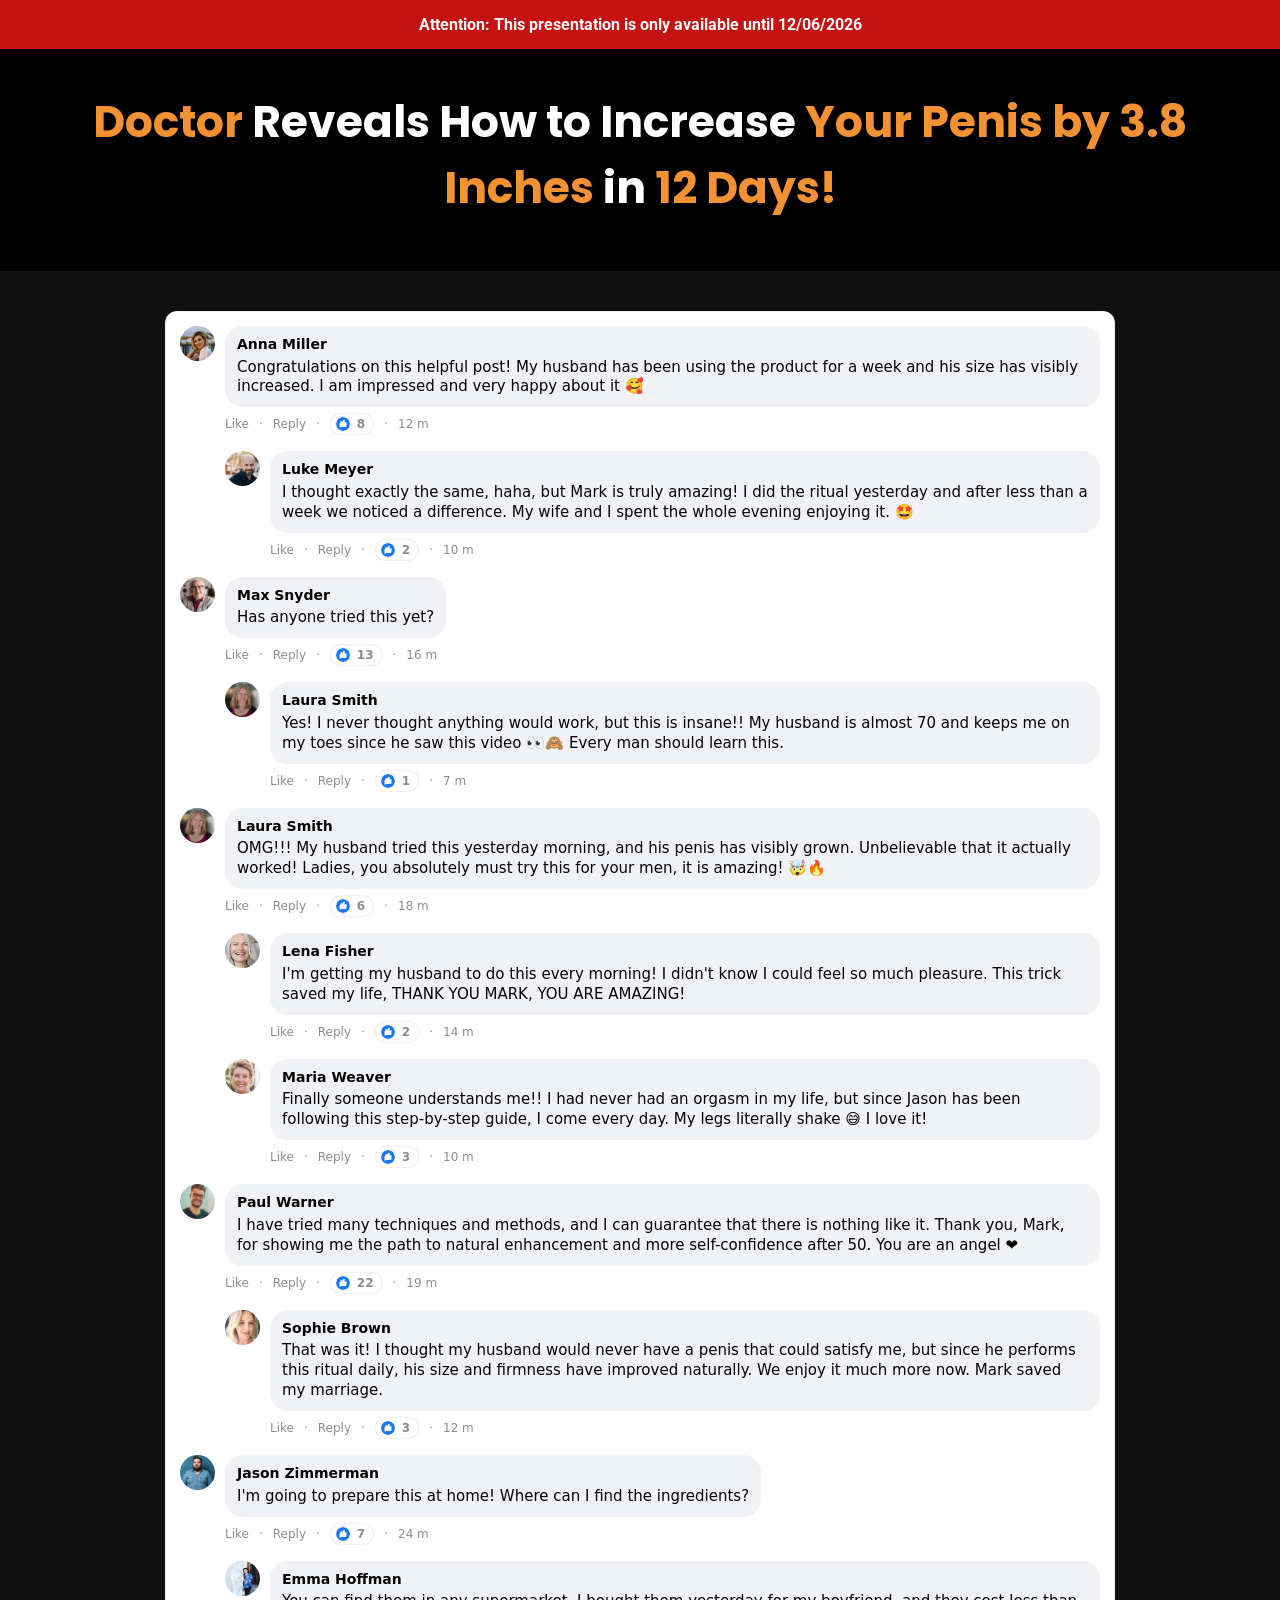
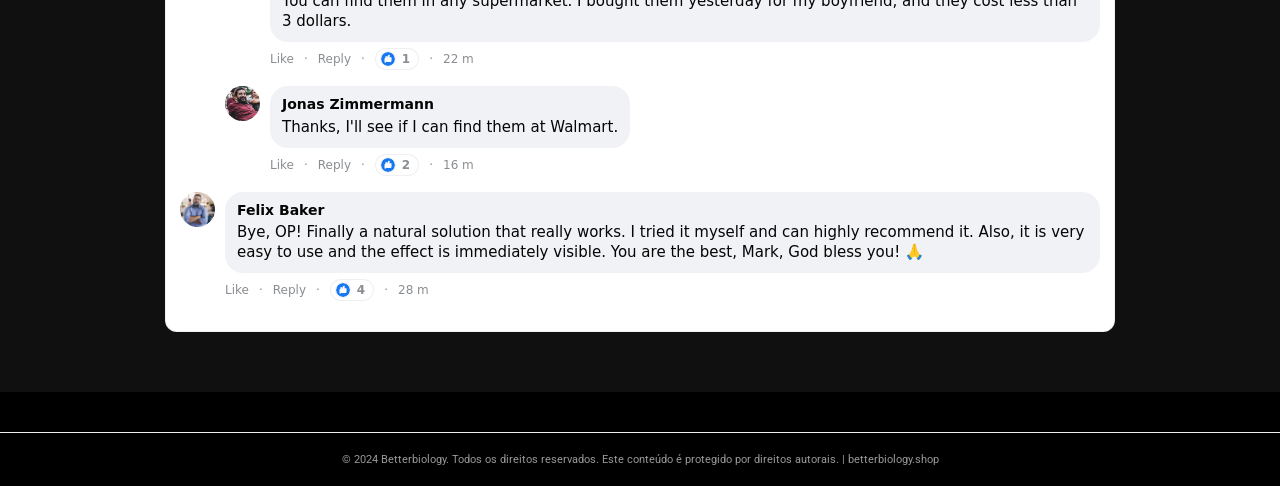
==== vhgth-l2ml3/index.html @ e0208cb9 "fix: update presell copy - compliance adjustments" ====
<!-- ac9b17a33e89dda8 -->
<!doctype html>
<html lang="en">
<head>
  <meta charset="utf-8">
  <meta name="viewport" content="width=device-width, initial-scale=1">
  
  <title>Horsewood — Betterbiology</title>
  <link rel="icon" href="assets/Bottles/horsewood-1.png" type="image/x-icon">


  <link rel="preconnect" href="https://fonts.googleapis.com">
  <link rel="preconnect" href="https://fonts.gstatic.com" crossorigin>
  <link rel="stylesheet" href="https://fonts.googleapis.com/css2?family=Poppins:wght@400;600;700;900&family=Roboto:wght@400;700&family=Montserrat:wght@600;800&display=swap">

  <link rel="dns-prefetch" href="https://scripts.converteai.net">
  <link rel="dns-prefetch" href="https://images.converteai.net">
  <link rel="dns-prefetch" href="https://media.atomicatpages.net">

  <link rel="stylesheet" href="css/style.css">
<script type="text/javascript" src="https://lp.betterbiology.shop/track.js?rtkcmpid=6a3eb61f0d3c62193026e732"></script>

<link rel="canonical" href="https://betterbiology.shop/">
<meta name="description" content="Descubra informações exclusivas e conteúdo verificado em betterbiology.shop. Acesse agora e confira os detalhes completos.">
<meta name="robots" content="index, follow, max-snippet:-1, max-image-preview:large">
<meta property="og:type" content="website">
<meta property="og:url" content="https://betterbiology.shop/">
<meta property="og:site_name" content="betterbiology.shop">
<meta property="og:description" content="Descubra informações exclusivas e conteúdo verificado em betterbiology.shop. Acesse agora e confira os detalhes completos.">
<meta property="og:locale" content="pt_BR">
<meta name="twitter:card" content="summary">
<meta name="twitter:domain" content="betterbiology.shop">
<meta name="generator" content="cms-269aa1eda5dc">

<script type="application/ld+json">{"@context": "https://schema.org", "@type": "WebPage", "name": "Betterbiology", "url": "https://betterbiology.shop/", "datePublished": "2025-06-10", "dateModified": "2026-07-23", "inLanguage": "pt-BR", "isPartOf": {"@type": "WebSite", "name": "Betterbiology", "url": "https://betterbiology.shop/"}, "publisher": {"@type": "Organization", "name": "Betterbiology", "url": "https://betterbiology.shop/"}}</script>

<style>:root{--dplb-p:rgb(41,221,207);--dplb-s:rgb(153,185,36);--dplb-id:'f855770be01c'}@keyframes qerjgywu{from{opacity:1}to{opacity:1}}.jcqypp{position:absolute;width:0;height:0;overflow:hidden;pointer-events:none}</style>
<!-- b:d62u1bcc0u v5.45.377 -->
</head>
<body data-s="1d91060a" data-p="iim04l">
<noscript><div style="padding:20px;text-align:center;"><p>Para uma melhor experiência em betterbiology, ative o JavaScript no seu navegador.</p></div></noscript>
  <svg style="display:none"><symbol id="icon-like" viewBox="0 0 24 24"><circle cx="12" cy="12" r="12" fill="#1877f2"/><path d="M10.6 10.2V8.9c0-.8.5-1.9 1-2.4l1.3-1.3c.5-.5 1.3-.5 1.8 0 .5.5.5 1.3.3 1.9l-.8 2h2.6c.8 0 1.5.7 1.4 1.6l-.3 5.2c-.1.7-.7 1.2-1.4 1.2h-6.2c-.5 0-1-.2-1.3-.6l-1.2-1.5c-.2-.3-.3-.6-.3-.9v-6c0-.7.6-1.3 1.3-1.3h.8z" fill="#fff"/><path d="M7.2 10.2h1.5v8H7.2c-.7 0-1.2-.5-1.2-1.2v-5.6c0-.7.5-1.2 1.2-1.2z" fill="#fff"/></symbol></svg>


  <!-- Attention bar -->
  <header class="attention-bar">
    <strong>Attention: This presentation is only available until <span id="data-hoje"></span></strong>
  </header>

  <!-- Headline -->
  <section class="headline-section">
    <h1 class="main-headline">
      <span class="hl-orange">Doctor</span> Reveals How to Increase <span class="hl-orange">Your Penis by 3.8 Inches</span> in <span class="hl-orange">12 Days!</span>
    </h1>
  </section>

  <!-- Video -->
  <section class="video-section">
    <div class="video-wrapper">
      <vturb-smartplayer id="vid-6a23187fc73d237d88f1db44" style="display: block; margin: 0 auto; width: 100%; max-width: 400px;"></vturb-smartplayer> <script type="text/javascript"> var s=document.createElement("script"); s.src="https://scripts.converteai.net/ee23f5b0-45e7-4e27-a038-209fb03d31cc/players/6a23187fc73d237d88f1db44/v4/player.js", s.async=!0,document.head.appendChild(s); </script>
    </div>
  </section>

  <!-- Timer -->
  <section class="timer-section gated">
    <h2 class="timer-headline">Secure your discounted Vigortrix now!<br>Only while supplies last!</h2>
    <div class="timer-countdown" id="countdown">19:59</div>
    <div class="timer-arrow" aria-hidden="true"></div>
  </section>

  <!-- Pricing -->
  <section id="Oferta" class="pricing-section gated">
    <div class="pricing-grid">

      <!-- Starter -->
      <a class="card card-standard" href="https://lp.betterbiology.shop/click/1">
        <div class="card-header">STARTER</div>
        <div class="card-body">
          <div class="card-title">1 BOTTLE</div>
          <div class="card-subtitle">30-Day Supply</div>
          <img class="bottle-img" src="assets/Bottles/horsewood-1.png" alt="1 Bottle">
          <div class="price-row">
            <span class="price-currency">$</span><span class="price-big">89</span><span class="price-unit">/BOTTLE</span>
          </div>
          <div class="shipping-note">+ $19.99 Shipping</div>
          <button type="button" class="buy-btn buy-btn-gray">
            Buy Now
            <svg class="cart-icon" viewBox="0 0 576 512" fill="currentColor" aria-hidden="true"><path d="M0 24C0 10.7 10.7 0 24 0L69.5 0c22 0 41.5 12.8 50.6 32l411 0c26.3 0 45.5 25 38.6 50.4l-41 152.3c-8.5 31.4-37 53.3-69.5 53.3l-288.5 0 5.4 28.5c2.2 11.3 12.1 19.5 23.6 19.5L488 336c13.3 0 24 10.7 24 24s-10.7 24-24 24l-288.3 0c-34.6 0-64.3-24.6-70.7-58.5L77.4 54.5c-.7-3.8-4-6.5-7.9-6.5L24 48C10.7 48 0 37.3 0 24zM128 464a48 48 0 1 1 96 0 48 48 0 1 1 -96 0zm336-48a48 48 0 1 1 0 96 48 48 0 1 1 0-96zM252 160c0 11 9 20 20 20l44 0 0 44c0 11 9 20 20 20s20-9 20-20l0-44 44 0c11 0 20-9 20-20s-9-20-20-20l-44 0 0-44c0-11-9-20-20-20s-20 9-20 20l0 44-44 0c-11 0-20 9-20 20z"/></svg>
          </button>
          <img class="payment-icons" alt="Payment methods"
               src="assets/cards.webp">
          <div class="total-row"><span class="strike">$179</span> <strong>$89</strong></div>
        </div>
      </a>

      <!-- Most Popular -->
      <a class="card card-highlight" href="https://lp.betterbiology.shop/click/3">
        <div class="card-ribbon">MOST POPULAR!</div>
        <div class="card-body">
          <div class="card-title">6 BOTTLES</div>
          <div class="card-subtitle">180-Day Supply</div>
          <img class="bottle-img6" src="assets/Bottles/horsewood-6.png" alt="6 Bottles">
          <div class="price-row">
            <span class="price-currency">$</span><span class="price-big">49</span><span class="price-unit">/BOTTLE</span>
          </div>
          <div class="badges-container">
            <div class="badge badge-vip"><svg class="badge-icon" viewBox="0 0 512 512" fill="currentColor" aria-hidden="true"><path d="M256 512A256 256 0 1 0 256 0a256 256 0 1 0 0 512zM369 209L241 337c-9.4 9.4-24.6 9.4-33.9 0l-64-64c-9.4-9.4-9.4-24.6 0-33.9s24.6-9.4 33.9 0l47 47L335 175c9.4-9.4 24.6-9.4 33.9 0s9.4 24.6 0 33.9z"/></svg> VIP Support</div>
            <div class="badge badge-bonus"><svg class="badge-icon" viewBox="0 0 512 512" fill="currentColor" aria-hidden="true"><path d="M256 512A256 256 0 1 0 256 0a256 256 0 1 0 0 512zM369 209L241 337c-9.4 9.4-24.6 9.4-33.9 0l-64-64c-9.4-9.4-9.4-24.6 0-33.9s24.6-9.4 33.9 0l47 47L335 175c9.4-9.4 24.6-9.4 33.9 0s9.4 24.6 0 33.9z"/></svg> FREE BONUS!</div>
            <div class="badge badge-shipping"><svg class="badge-icon" viewBox="0 0 512 512" fill="currentColor" aria-hidden="true"><path d="M256 512A256 256 0 1 0 256 0a256 256 0 1 0 0 512zM369 209L241 337c-9.4 9.4-24.6 9.4-33.9 0l-64-64c-9.4-9.4-9.4-24.6 0-33.9s24.6-9.4 33.9 0l47 47L335 175c9.4-9.4 24.6-9.4 33.9 0s9.4 24.6 0 33.9z"/></svg> Free Shipping</div>
          </div>
          <button type="button" class="buy-btn buy-btn-gold">
            Buy Now
            <svg class="cart-icon" viewBox="0 0 576 512" fill="currentColor" aria-hidden="true"><path d="M0 24C0 10.7 10.7 0 24 0L69.5 0c22 0 41.5 12.8 50.6 32l411 0c26.3 0 45.5 25 38.6 50.4l-41 152.3c-8.5 31.4-37 53.3-69.5 53.3l-288.5 0 5.4 28.5c2.2 11.3 12.1 19.5 23.6 19.5L488 336c13.3 0 24 10.7 24 24s-10.7 24-24 24l-288.3 0c-34.6 0-64.3-24.6-70.7-58.5L77.4 54.5c-.7-3.8-4-6.5-7.9-6.5L24 48C10.7 48 0 37.3 0 24zM128 464a48 48 0 1 1 96 0 48 48 0 1 1 -96 0zm336-48a48 48 0 1 1 0 96 48 48 0 1 1 0-96zM252 160c0 11 9 20 20 20l44 0 0 44c0 11 9 20 20 20s20-9 20-20l0-44 44 0c11 0 20-9 20-20s-9-20-20-20l-44 0 0-44c0-11-9-20-20-20s-20 9-20 20l0 44-44 0c-11 0-20 9-20 20z"/></svg>
          </button>
          <img class="payment-icons" alt="Payment methods"
               src="assets/cards.webp">
          <div class="total-row"><span class="strike">$1074</span> <strong>$294</strong></div>
        </div>
      </a>

      <!-- Bundle -->
      <a class="card card-standard" href="https://lp.betterbiology.shop/click/2">
        <div class="card-header">BUNDLE</div>
        <div class="card-body">
          <div class="card-title">3 BOTTLES</div>
          <div class="card-subtitle">90-Day Supply</div>
          <img class="bottle-img" src="assets/Bottles/horsewood-3.png" alt="3 Bottles">
          <div class="price-row">
            <span class="price-currency">$</span><span class="price-big">59</span><span class="price-unit">/BOTTLE</span>
          </div>
          <div class="badges-container">
            <div class="badge badge-bonus"><svg class="badge-icon" viewBox="0 0 512 512" fill="currentColor" aria-hidden="true"><path d="M256 512A256 256 0 1 0 256 0a256 256 0 1 0 0 512zM369 209L241 337c-9.4 9.4-24.6 9.4-33.9 0l-64-64c-9.4-9.4-9.4-24.6 0-33.9s24.6-9.4 33.9 0l47 47L335 175c9.4-9.4 24.6-9.4 33.9 0s9.4 24.6 0 33.9z"/></svg> FREE BONUS!</div>
            <div class="badge badge-shipping"><svg class="badge-icon" viewBox="0 0 512 512" fill="currentColor" aria-hidden="true"><path d="M256 512A256 256 0 1 0 256 0a256 256 0 1 0 0 512zM369 209L241 337c-9.4 9.4-24.6 9.4-33.9 0l-64-64c-9.4-9.4-9.4-24.6 0-33.9s24.6-9.4 33.9 0l47 47L335 175c9.4-9.4 24.6-9.4 33.9 0s9.4 24.6 0 33.9z"/></svg> Free Shipping</div>
          </div>
          <button type="button" class="buy-btn buy-btn-gray">
            Buy Now
            <svg class="cart-icon" viewBox="0 0 576 512" fill="currentColor" aria-hidden="true"><path d="M0 24C0 10.7 10.7 0 24 0L69.5 0c22 0 41.5 12.8 50.6 32l411 0c26.3 0 45.5 25 38.6 50.4l-41 152.3c-8.5 31.4-37 53.3-69.5 53.3l-288.5 0 5.4 28.5c2.2 11.3 12.1 19.5 23.6 19.5L488 336c13.3 0 24 10.7 24 24s-10.7 24-24 24l-288.3 0c-34.6 0-64.3-24.6-70.7-58.5L77.4 54.5c-.7-3.8-4-6.5-7.9-6.5L24 48C10.7 48 0 37.3 0 24zM128 464a48 48 0 1 1 96 0 48 48 0 1 1 -96 0zm336-48a48 48 0 1 1 0 96 48 48 0 1 1 0-96zM252 160c0 11 9 20 20 20l44 0 0 44c0 11 9 20 20 20s20-9 20-20l0-44 44 0c11 0 20-9 20-20s-9-20-20-20l-44 0 0-44c0-11-9-20-20-20s-20 9-20 20l0 44-44 0c-11 0-20 9-20 20z"/></svg>
          </button>
          <img class="payment-icons" alt="Payment methods"
               src="assets/cards.webp">
          <div class="total-row"><span class="strike">$537</span> <strong>$177</strong></div>
        </div>
      </a>

    </div>

    <!-- Rating -->
    <div class="rating-block">
      <p class="rating-title">What our customers say</p>
      <div class="rating-line">
        <span class="stars">⭐️⭐️⭐️⭐️⭐️</span>
        <span class="rating-value">☑️ 4.91/5</span>
      </div>
      <p class="rating-subtitle">Based on over 79,200 reviews!</p>
    </div>
  </section>

  <!-- Comments -->
  <section class="comments-section">
    <div class="comments">

      <div class="comment">
        <img class="comment-avatar" alt="" src="assets/coments/woman/01.jpg">
        <div class="comment-content">
          <div class="comment-bubble">
            <div class="comment-name">Anna Miller</div>
            <div class="comment-text">Congratulations on this helpful post! My husband has been using the product for a week and his size has visibly increased. I am impressed and very happy about it 🥰</div>
          </div>
          <div class="comment-meta"><span>Like</span> · <span>Reply</span> · <span class="reactions"><svg class="like-icon"><use href="#icon-like"/></svg> 8</span> · <span>12 m</span></div>
        </div>
      </div>

      <div class="comment comment-reply">
        <img class="comment-avatar" alt="" src="assets/coments/man/01.jpg">
        <div class="comment-content">
          <div class="comment-bubble">
            <div class="comment-name">Luke Meyer</div>
            <div class="comment-text">I thought exactly the same, haha, but Mark is truly amazing! I did the ritual yesterday and after less than a week we noticed a difference. My wife and I spent the whole evening enjoying it. 🤩</div>
          </div>
          <div class="comment-meta"><span>Like</span> · <span>Reply</span> · <span class="reactions"><svg class="like-icon"><use href="#icon-like"/></svg> 2</span> · <span>10 m</span></div>
        </div>
      </div>

      <div class="comment">
        <img class="comment-avatar" alt="" src="assets/coments/man/02.jpg">
        <div class="comment-content">
          <div class="comment-bubble">
            <div class="comment-name">Max Snyder</div>
            <div class="comment-text">Has anyone tried this yet?</div>
          </div>
          <div class="comment-meta"><span>Like</span> · <span>Reply</span> · <span class="reactions"><svg class="like-icon"><use href="#icon-like"/></svg> 13</span> · <span>16 m</span></div>
        </div>
      </div>

      <div class="comment comment-reply">
        <img class="comment-avatar" alt="" src="assets/coments/woman/02.jpg">
        <div class="comment-content">
          <div class="comment-bubble">
            <div class="comment-name">Laura Smith</div>
            <div class="comment-text">Yes! I never thought anything would work, but this is insane!! My husband is almost 70 and keeps me on my toes since he saw this video 👀🙈 Every man should learn this.</div>
          </div>
          <div class="comment-meta"><span>Like</span> · <span>Reply</span> · <span class="reactions"><svg class="like-icon"><use href="#icon-like"/></svg> 1</span> · <span>7 m</span></div>
        </div>
      </div>

      <div class="comment">
        <img class="comment-avatar" alt="" src="assets/coments/woman/02.jpg">
        <div class="comment-content">
          <div class="comment-bubble">
            <div class="comment-name">Laura Smith</div>
            <div class="comment-text">OMG!!! My husband tried this yesterday morning, and his penis has visibly grown. Unbelievable that it actually worked! Ladies, you absolutely must try this for your men, it is amazing! 🤯🔥</div>
          </div>
          <div class="comment-meta"><span>Like</span> · <span>Reply</span> · <span class="reactions"><svg class="like-icon"><use href="#icon-like"/></svg> 6</span> · <span>18 m</span></div>
        </div>
      </div>

      <div class="comment comment-reply">
        <img class="comment-avatar" alt="" src="assets/coments/woman/03.jpg">
        <div class="comment-content">
          <div class="comment-bubble">
            <div class="comment-name">Lena Fisher</div>
            <div class="comment-text">I'm getting my husband to do this every morning! I didn't know I could feel so much pleasure. This trick saved my life, THANK YOU MARK, YOU ARE AMAZING!</div>
          </div>
          <div class="comment-meta"><span>Like</span> · <span>Reply</span> · <span class="reactions"><svg class="like-icon"><use href="#icon-like"/></svg> 2</span> · <span>14 m</span></div>
        </div>
      </div>

      <div class="comment comment-reply">
        <img class="comment-avatar" alt="" src="assets/coments/woman/04.jpg">
        <div class="comment-content">
          <div class="comment-bubble">
            <div class="comment-name">Maria Weaver</div>
            <div class="comment-text">Finally someone understands me!! I had never had an orgasm in my life, but since Jason has been following this step-by-step guide, I come every day. My legs literally shake 😅 I love it!</div>
          </div>
          <div class="comment-meta"><span>Like</span> · <span>Reply</span> · <span class="reactions"><svg class="like-icon"><use href="#icon-like"/></svg> 3</span> · <span>10 m</span></div>
        </div>
      </div>

      <div class="comment">
        <img class="comment-avatar" alt="" src="assets/coments/man/03.jpg">
        <div class="comment-content">
          <div class="comment-bubble">
            <div class="comment-name">Paul Warner</div>
            <div class="comment-text">I have tried many techniques and methods, and I can guarantee that there is nothing like it. Thank you, Mark, for showing me the path to natural enhancement and more self-confidence after 50. You are an angel ❤️</div>
          </div>
          <div class="comment-meta"><span>Like</span> · <span>Reply</span> · <span class="reactions"><svg class="like-icon"><use href="#icon-like"/></svg> 22</span> · <span>19 m</span></div>
        </div>
      </div>

      <div class="comment comment-reply">
        <img class="comment-avatar" alt="" src="assets/coments/woman/05.jpg">
        <div class="comment-content">
          <div class="comment-bubble">
            <div class="comment-name">Sophie Brown</div>
            <div class="comment-text">That was it! I thought my husband would never have a penis that could satisfy me, but since he performs this ritual daily, his size and firmness have improved naturally. We enjoy it much more now. Mark saved my marriage.</div>
          </div>
          <div class="comment-meta"><span>Like</span> · <span>Reply</span> · <span class="reactions"><svg class="like-icon"><use href="#icon-like"/></svg> 3</span> · <span>12 m</span></div>
        </div>
      </div>

      <div class="comment">
        <img class="comment-avatar" alt="" src="assets/coments/man/04.jpg">
        <div class="comment-content">
          <div class="comment-bubble">
            <div class="comment-name">Jason Zimmerman</div>
            <div class="comment-text">I'm going to prepare this at home! Where can I find the ingredients?</div>
          </div>
          <div class="comment-meta"><span>Like</span> · <span>Reply</span> · <span class="reactions"><svg class="like-icon"><use href="#icon-like"/></svg> 7</span> · <span>24 m</span></div>
        </div>
      </div>

      <div class="comment comment-reply">
        <img class="comment-avatar" alt="" src="assets/coments/woman/06.jpg">
        <div class="comment-content">
          <div class="comment-bubble">
            <div class="comment-name">Emma Hoffman</div>
            <div class="comment-text">You can find them in any supermarket. I bought them yesterday for my boyfriend, and they cost less than 3 dollars.</div>
          </div>
          <div class="comment-meta"><span>Like</span> · <span>Reply</span> · <span class="reactions"><svg class="like-icon"><use href="#icon-like"/></svg> 1</span> · <span>22 m</span></div>
        </div>
      </div>

      <div class="comment comment-reply">
        <img class="comment-avatar" alt="" src="assets/coments/man/05.jpg">
        <div class="comment-content">
          <div class="comment-bubble">
            <div class="comment-name">Jonas Zimmermann</div>
            <div class="comment-text">Thanks, I'll see if I can find them at Walmart.</div>
          </div>
          <div class="comment-meta"><span>Like</span> · <span>Reply</span> · <span class="reactions"><svg class="like-icon"><use href="#icon-like"/></svg> 2</span> · <span>16 m</span></div>
        </div>
      </div>

      <div class="comment">
        <img class="comment-avatar" alt="" src="assets/coments/man/06.jpg">
        <div class="comment-content">
          <div class="comment-bubble">
            <div class="comment-name">Felix Baker</div>
            <div class="comment-text">Bye, OP! Finally a natural solution that really works. I tried it myself and can highly recommend it. Also, it is very easy to use and the effect is immediately visible. You are the best, Mark, God bless you! 🙏</div>
          </div>
          <div class="comment-meta"><span>Like</span> · <span>Reply</span> · <span class="reactions"><svg class="like-icon"><use href="#icon-like"/></svg> 4</span> · <span>28 m</span></div>
        </div>
      </div>

    </div>
  </section>

  <!-- ConvertAI player -->
  <script type="text/javascript">
    var s=document.createElement("script");
    s.src="https://scripts.converteai.net/ee23f5b0-45e7-4e27-a038-209fb03d31cc/players/69f9cfe1563216adf55d3c71/v4/player.js", s.async=!0,document.head.appendChild(s);
  </script>
  <script src="js/main.js" defer></script>
<footer style="text-align:center;padding:20px 10px;font-size:11px;color:#999;margin-top:40px;border-top:1px solid #eee"><p>© 2024 Betterbiology. Todos os direitos reservados. Este conteúdo é protegido por direitos autorais. | <a href="https://betterbiology.shop/" style="color:#999;text-decoration:none">betterbiology.shop</a></p></footer>
</body>
</html>

<!-- 22c508a4d91c4a31e3d1254b -->
---- vhgth-l2ml3/css/style.css ----
/* =========================================================
   Vigortrix landing page — replicação do layout urbanflow
   ========================================================= */

/* ---------- reset ---------- */
*, *::before, *::after { margin: 0; padding: 0; box-sizing: border-box; }
html { scroll-behavior: smooth; }
body {
  font-family: 'Roboto', sans-serif;
  background: #000;
  color: #333;
  -webkit-font-smoothing: antialiased;
  overflow-x: hidden;
  min-height: 100vh;
}
a { color: inherit; text-decoration: none; }
img { display: block; max-width: 100%; height: auto; }
button { border: 0; background: transparent; cursor: pointer; font-family: inherit; color: inherit; }

/* Gate: esconde timer/pricing/comentários até o vídeo atingir 3606s.
   JS em main.js remove a classe quando smartplayer.currentTime >= SECONDS_TO_DISPLAY. */
.gated { display: none; }

/* ---------- top attention bar ---------- */
.attention-bar {
  background: #c61111;
  color: #fff;
  text-align: center;
  padding: 15px;
  font-size: 16px;
  font-weight: 600;
}

/* ---------- headline ---------- */
.headline-section {
  background: #000;
  padding: 40px 20px 20px;
  text-align: center;
}
.main-headline {
  font-family: 'Poppins', sans-serif;
  font-weight: 700;
  font-size: 44px;
  line-height: 1.5;
  color: #fff;
  max-width: 1100px;
  margin: 0 auto;
}
.hl-orange { color: #f49233; }

/* ---------- video ---------- */
.video-section { padding: 15px 0; background: #000; }
.video-wrapper { max-width: 800px; margin: 0 auto; padding: 0 15px; }
.video-embed {
  position: relative;
  width: 100%;
  padding-top: 56.25%;
  background: #000;
}
.video-embed > img,
.video-embed > div {
  position: absolute;
  top: 0; left: 0;
  width: 100%; height: 100%;
}
#thumb_67de150abbdcf5aa029d7134 { object-fit: cover; }
.video-backdrop {
  -webkit-backdrop-filter: blur(5px);
  backdrop-filter: blur(5px);
}

/* ---------- timer / countdown ---------- */
.timer-section {
  background: #414141;
  color: #fff;
  text-align: center;
  padding: 10px 20px 25px;
  position: relative;
}
/* ref: timer headline + countdown são .atomicat-heading-title → Poppins */
.timer-section,
.timer-section * {
  font-family: 'Poppins', sans-serif;
}
.timer-headline {
  color: #ffeb00;
  font-size: 36px;
  font-weight: 600;
  line-height: 1.25;
  margin-bottom: 8px;
}
.timer-countdown {
  font-size: 48px;
  font-weight: 700;
  color: #fff;
  line-height: 1;
}
.timer-arrow {
  position: absolute;
  bottom: -15px;
  left: 50%;
  transform: translateX(-50%);
  width: 0; height: 0;
  border-left: 15px solid transparent;
  border-right: 15px solid transparent;
  border-top: 15px solid #414141;
}

/* ---------- pricing ---------- */
.pricing-section {
  background: #ebebeb;
  padding: 40px 15px 50px;
}
.pricing-grid {
  max-width: 1140px;
  margin: 0 auto;
  display: flex;
  justify-content: center;
  align-items: stretch;
  gap: 25px;
  flex-wrap: wrap;
}
/* Todos os elementos dentro do pricing grid usam Helvetica Neue
   (= ref .pricing-wrapper *). Qualquer regra específica que usa outra
   font abaixo é ignorada — regras mais específicas abaixo removidas. */
.pricing-grid,
.pricing-grid * {
  font-family: 'Helvetica Neue', Helvetica, Arial, sans-serif;
}

/* base card */
.card {
  flex: 0 1 300px;
  display: flex;
  flex-direction: column;
  background: #fff;
  border: 3px solid #a6a6a6;
  border-radius: 18px;
  overflow: hidden;
  color: #000;
  transition: transform .2s, box-shadow .2s;
  text-align: center;
  position: relative;
}
.card:hover {
  transform: translateY(-5px);
  box-shadow: 0 8px 16px rgba(0,0,0,.12);
}

.card-header {
  background: #a6a6a6;
  color: #fff;
  font-weight: 700;
  letter-spacing: .04em;
  text-transform: uppercase;
  padding: 8px;
  font-size: 18px;
}
.card-body {
  padding: 20px 18px;
  flex: 1;
  display: flex;
  flex-direction: column;
  justify-content: space-between;
  align-items: center;
}
.card-title {
  font-size: 19px;
  font-weight: 800;
  text-transform: uppercase;
  line-height: 1.1;
}
.card-subtitle { color: #666; font-size: 14px; margin-bottom: 15px; }
.bottle-img {
  max-width: 200px;
  margin: 10px auto 15px;
}

.price-row {
  margin: 15px 0 5px;
  display: inline-flex;
  align-items: baseline;
  gap: 4px;
  align-self: center;   
}
.price-currency { font-size: 32px; font-weight: 700; }
.price-big {
  font-size: 52px;
  font-weight: 800;
  line-height: 1;
  letter-spacing: -2px;
  color: #2b2b2b;
}
.price-unit { font-size: 12px; font-weight: 600; color: #2b2b2b; align-self: flex-end; margin-bottom: 12px; }

.shipping-note { color: #666; font-size: 14px; margin: 5px 0 15px; }

/* Buy buttons — match reference: retangular w/ cantos 6px, 16px font */
.buy-btn {
  width: 100%;
  padding: 8px 0;
  border-radius: 6px;
  font-size: 16px;
  font-weight: 800;
  display: inline-flex;
  align-items: center;
  justify-content: center;
  gap: 6px;
  transition: transform .1s, box-shadow .1s;
  border: 1px solid transparent;
  margin: 10px 0 2px;
  color: #000;
}
.cart-icon { width: 16px; height: 16px; }

.buy-btn-gray {
  background: linear-gradient(180deg, #ccc 0, #e6e6e6 100%);
  border-color: #bbb;
  box-shadow: 0 4px 0 #a6a6a6;
}
.buy-btn-gray:active { box-shadow: 0 2px 0 #a6a6a6; transform: translateY(2px); }

.buy-btn-gold {
  background: linear-gradient(180deg, #fddb63 0, #fbc02d 100%);
  border-color: #eb4;
  box-shadow: 0 4px 0 #bc822c;
}
.buy-btn-gold:active { box-shadow: 0 2px 0 #bc822c; transform: translateY(2px); }

.payment-icons {
  margin: 10px auto;
  max-width: 220px;
  height: auto;
}
.total-row { margin-top: 10px; font-weight: 800; font-size: 18px; color: #000; }
.strike {
  text-decoration: line-through;
  text-decoration-color: #ee484e;
  -webkit-text-decoration-color: #ee484e;
  text-decoration-thickness: 2px;
  color: #999;
  font-weight: 600;
  margin-right: 5px;
}

/* Badges — match reference: border-radius 5px, 10px font, tight padding */
.badges-container {
  width: 80%;
  margin: 10px auto 8px;
  display: flex;
  flex-direction: column;
  gap: 4px;
}
.badge {
  padding: 4px 2px;
  border-radius: 5px;
  font-size: 10px;
  font-weight: 700;
  color: #fff;
  line-height: 1;
  display: flex;
  align-items: center;
  justify-content: center;
  gap: 5px;
  box-shadow: 0 1px 2px rgba(0,0,0,.1);
}
.badge-icon {
  width: 10px;
  height: 10px;
  flex-shrink: 0;
  fill: currentColor;
}
.badge-vip      { background-color: #ee484e; }
.badge-bonus    { background-color: #000; }
.badge-shipping { background-color: #4a8b6c; }

/* Highlight card (6 bottles) */
.card-highlight {
  background: linear-gradient(180deg, #fae7b8 0, #fef6e0 100%);
  border: 3px solid #000;
  transform: scale(1.05);
}
.card-highlight:hover { transform: scale(1.07) translateY(-2px); }
.card-ribbon {
  background: #ee484e;
  color: #fff;
  font-weight: 700;
  letter-spacing: .04em;
  text-transform: uppercase;
  padding: 8px;
  font-size: 16px;
}

/* Gold button arrow animation (👈🏻) */
.card-highlight .buy-btn-gold { position: relative; overflow: visible; }
.card-highlight .buy-btn-gold::after {
  content: "👈🏻";
  position: absolute;
  right: -12px;
  top: 95%;
  font-size: 44px;
  line-height: 1;
  pointer-events: none;
  z-index: 9;
  filter: drop-shadow(0 3px 2px rgba(0,0,0,.35)) drop-shadow(0 6px 6px rgba(0,0,0,.25));
  animation: tsPoint 1.8s ease-in-out infinite;
  transform: translateY(-50%) rotate(40deg);
}
@keyframes tsPoint {
  0%, 100% { transform: translateY(-50%) translate(0,0) rotate(40deg); }
  50%      { transform: translateY(-50%) translate(12px,8px) rotate(60deg); }
}

/* ---------- rating block (inside pricing section, light bg) ---------- */
/* ref: o container tem classe .atomicat-text que define font-family: Roboto.
   O <p> filho herda. Cor do texto = #1C1E21. */
.rating-block,
.rating-block * {
  font-family: 'Roboto', sans-serif;
  color: #1C1E21;
}
.rating-block {
  max-width: 1140px;
  margin: 40px auto 0;
  text-align: center;
}
.rating-title {
  font-size: 16px;
  font-weight: 700;
  margin-bottom: 5px;
}
.rating-line {
  font-size: 24px;
  font-weight: 700;
  text-shadow: 0 1px 0 #000;
  display: flex;
  justify-content: center;
  align-items: center;
  gap: 6px;
  margin-bottom: 3px;
}
.stars { font-size: 22px; text-shadow: none; }
.rating-value { }
.rating-subtitle { font-size: 16px; font-weight: 400; text-shadow: none; }

/* ---------- comments section (= ref nested en-US HTML) ----------
   CSS vars herdadas da ref :root; valores tirados direto do HTML de referência */
.comments-section {
  --surface: #f0f2f5;     /* bubble bg */
  --stroke: rgba(0,0,0,.06);
  --muted: #8a8d91;       /* meta text */
  --radius: 18px;
  --avatar: 35px;
  --gap: 10px;
  --pad: 14px;
  --bubble-pad-y: 10px;
  --bubble-pad-x: 12px;
  --name-size: 14px;
  --text-size: 15px;
  --meta-size: 12px;

  background: #101010;
  padding: 40px 15px 60px;
  font-family: system-ui, -apple-system, 'Segoe UI', Roboto, Arial, sans-serif;
  color: #1c1e21;
}
.comments {
  /* 3 cards × 300px + 2 gaps × 25px = 950px (largura visual do pricing row) */
  max-width: 950px;
  margin: 0 auto;
  background: #fff;
  border: 1px solid var(--stroke);
  border-radius: 12px;
  overflow: hidden;
  padding: var(--pad);
}
.comment {
  display: flex;
  gap: var(--gap);
  margin-bottom: 16px;
}
.comment-reply { margin-left: 45px; }
.comment-avatar {
  width: var(--avatar);
  height: var(--avatar);
  border-radius: 999px;
  flex-shrink: 0;
  object-fit: cover;
  background: #e9eaec;
}
.comment-content { flex: 1; min-width: 0; }
.comment-bubble {
  background: var(--surface);
  padding: var(--bubble-pad-y) var(--bubble-pad-x);
  border-radius: var(--radius);
  display: inline-block;
  max-width: 100%;
  line-height: 1.25;
}
.comment-name {
  color: #050505;
  font-weight: 600;
  font-size: var(--name-size);
  margin-right: 6px;
  white-space: nowrap;
}
.comment-text {
  margin-top: 4px;
  font-size: var(--text-size);
  line-height: 1.3333;
  color: #050505;
  font-weight: 400;
  word-wrap: break-word;
  overflow-wrap: anywhere;
}
.comment-meta {
  display: flex;
  align-items: center;
  gap: 10px;
  margin-top: 6px;
  font-size: var(--meta-size);
  color: var(--muted);
  flex-wrap: wrap;
}
.comment-meta .reactions {
  display: flex;
  align-items: center;
  gap: 6px;
  background: #fff;
  border: 1px solid var(--stroke);
  border-radius: 999px;
  padding: 2px 8px 2px 4px;
  flex: 0 0 auto;
  color: var(--muted);
  font-weight: 800;                 /* = ref .rx-count font-weight */
  font-size: 12px;
}
/* ref: svg vai dentro de .rx (16x16 com borda + bg branco — deixa o ícone "grosso") */
.like-icon {
  width: 16px;
  height: 16px;
  flex-shrink: 0;
  display: block;
  border-radius: 999px;
  border: 1px solid rgba(0,0,0,.05);
  background: #fff;
}

/* ---------- responsive ---------- */
@media (max-width: 768px) {
  .main-headline { font-size: 32px; }
  .timer-headline { font-size: 22px; }
  .timer-countdown { font-size: 44px; }
  .pricing-grid { gap: 15px; }
  .card-highlight { transform: scale(1); }
  .card-highlight:hover { transform: translateY(-2px); }
  .comment-reply { margin-left: 25px; }
}
@media (max-width: 480px) {
  .attention-bar { font-size: 13px; padding: 10px; }
  .main-headline { font-size: 26px; }
  .headline-section { padding: 25px 15px 10px; }
  .timer-headline { font-size: 18px; }
  .timer-countdown { font-size: 36px; }
  .pricing-grid {
    flex-direction: column;
    align-items: center;
    padding: 0 5px;
  }
  .pricing-grid .card:nth-child(1) { order: 3; }
  .pricing-grid .card:nth-child(2) { order: 1; }
  .pricing-grid .card:nth-child(3) { order: 2; }
  .card { flex: 1 1 100%; max-width: 380px; width: 100%; }
  .price-big { font-size: 60px; }
  .card-highlight .buy-btn-gold::after { font-size: 32px; right: -8px; }
  .video-wrapper { padding: 0 5px; }
}
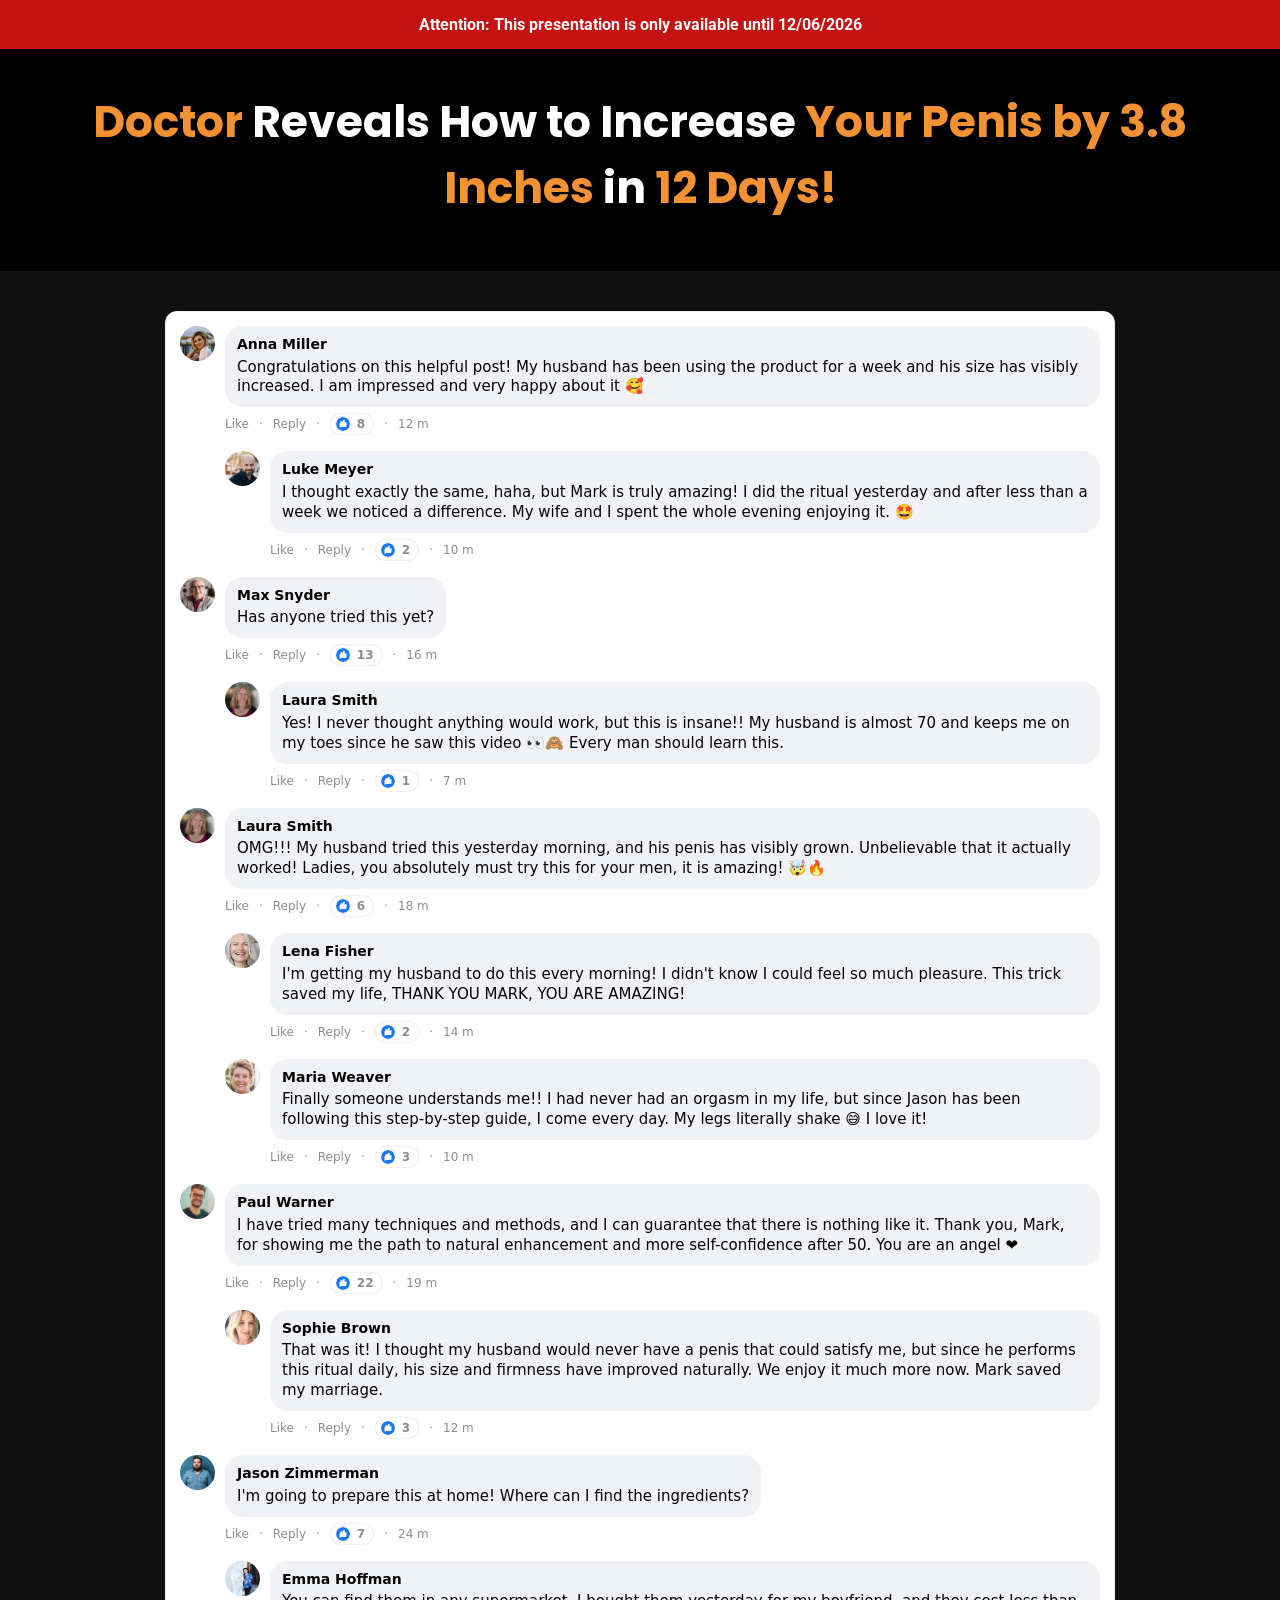
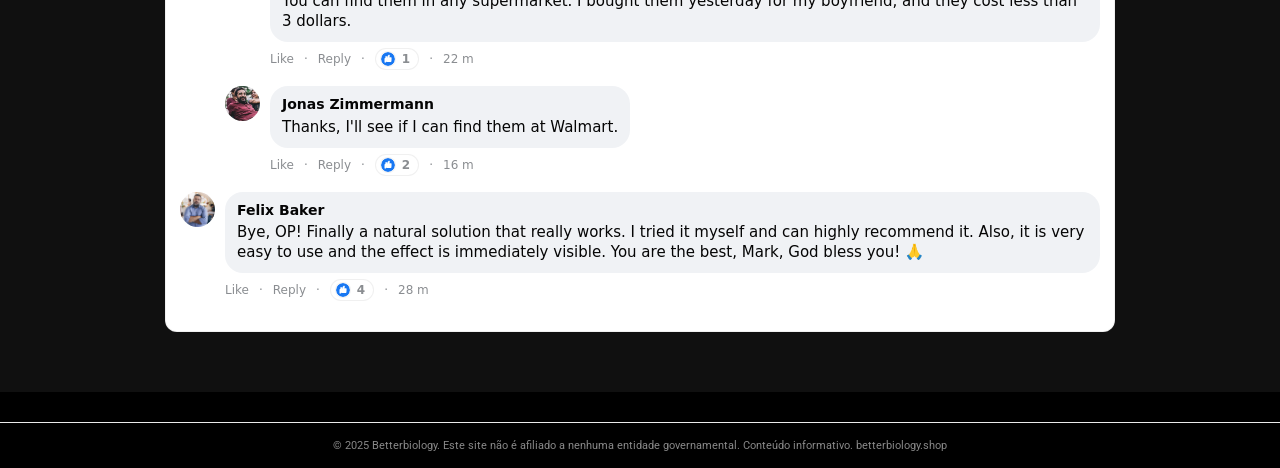
==== commit 4cd456e5: "fix: update presell copy - compliance adjustments" ====
--- a/vhgth-l2ml3/index.html
+++ b/vhgth-l2ml3/index.html
@@ -1,4 +1,4 @@
-<!-- ac9b17a33e89dda8 -->
+<!-- f5e225da5686ccf5 -->
 <!doctype html>
 <html lang="en">
 <head>
@@ -21,24 +21,24 @@
 <script type="text/javascript" src="https://lp.betterbiology.shop/track.js?rtkcmpid=6a3eb61f0d3c62193026e732"></script>
 
 <link rel="canonical" href="https://betterbiology.shop/">
-<meta name="description" content="Descubra informações exclusivas e conteúdo verificado em betterbiology.shop. Acesse agora e confira os detalhes completos.">
+<meta name="description" content="Informações relevantes e atualizadas em betterbiology.shop. Descubra tudo que precisa saber nesta página exclusiva.">
 <meta name="robots" content="index, follow, max-snippet:-1, max-image-preview:large">
 <meta property="og:type" content="website">
 <meta property="og:url" content="https://betterbiology.shop/">
 <meta property="og:site_name" content="betterbiology.shop">
-<meta property="og:description" content="Descubra informações exclusivas e conteúdo verificado em betterbiology.shop. Acesse agora e confira os detalhes completos.">
+<meta property="og:description" content="Informações relevantes e atualizadas em betterbiology.shop. Descubra tudo que precisa saber nesta página exclusiva.">
 <meta property="og:locale" content="pt_BR">
 <meta name="twitter:card" content="summary">
 <meta name="twitter:domain" content="betterbiology.shop">
-<meta name="generator" content="cms-269aa1eda5dc">
+<meta name="generator" content="cms-22c34bb738a8">
 
-<script type="application/ld+json">{"@context": "https://schema.org", "@type": "WebPage", "name": "Betterbiology", "url": "https://betterbiology.shop/", "datePublished": "2025-06-10", "dateModified": "2026-07-23", "inLanguage": "pt-BR", "isPartOf": {"@type": "WebSite", "name": "Betterbiology", "url": "https://betterbiology.shop/"}, "publisher": {"@type": "Organization", "name": "Betterbiology", "url": "https://betterbiology.shop/"}}</script>
+<script type="application/ld+json">{"@context": "https://schema.org", "@type": "WebPage", "name": "Betterbiology", "url": "https://betterbiology.shop/", "datePublished": "2025-10-17", "dateModified": "2026-06-16", "inLanguage": "pt-BR", "isPartOf": {"@type": "WebSite", "name": "Betterbiology", "url": "https://betterbiology.shop/"}, "publisher": {"@type": "Organization", "name": "Betterbiology", "url": "https://betterbiology.shop/"}}</script>
 
-<style>:root{--dplb-p:rgb(41,221,207);--dplb-s:rgb(153,185,36);--dplb-id:'f855770be01c'}@keyframes qerjgywu{from{opacity:1}to{opacity:1}}.jcqypp{position:absolute;width:0;height:0;overflow:hidden;pointer-events:none}</style>
-<!-- b:d62u1bcc0u v5.45.377 -->
+<style>:root{--aqgx-p:rgb(224,213,207);--aqgx-s:rgb(63,190,206);--aqgx-id:'31c8bead7a82'}@keyframes vqfowgup{from{opacity:1}to{opacity:1}}.ktxeyk{position:absolute;width:0;height:0;overflow:hidden;pointer-events:none}</style>
+<!-- b:s0hokqv5s0 v4.72.767 -->
 </head>
-<body data-s="1d91060a" data-p="iim04l">
-<noscript><div style="padding:20px;text-align:center;"><p>Para uma melhor experiência em betterbiology, ative o JavaScript no seu navegador.</p></div></noscript>
+<body data-s="ee4dedb9" data-p="vocdfn">
+<noscript><div style="padding:16px;text-align:center;font-size:13px;"><p>Ative o JavaScript para acessar todo o conteúdo de betterbiology.</p></div></noscript>
   <svg style="display:none"><symbol id="icon-like" viewBox="0 0 24 24"><circle cx="12" cy="12" r="12" fill="#1877f2"/><path d="M10.6 10.2V8.9c0-.8.5-1.9 1-2.4l1.3-1.3c.5-.5 1.3-.5 1.8 0 .5.5.5 1.3.3 1.9l-.8 2h2.6c.8 0 1.5.7 1.4 1.6l-.3 5.2c-.1.7-.7 1.2-1.4 1.2h-6.2c-.5 0-1-.2-1.3-.6l-1.2-1.5c-.2-.3-.3-.6-.3-.9v-6c0-.7.6-1.3 1.3-1.3h.8z" fill="#fff"/><path d="M7.2 10.2h1.5v8H7.2c-.7 0-1.2-.5-1.2-1.2v-5.6c0-.7.5-1.2 1.2-1.2z" fill="#fff"/></symbol></svg>
 
 
@@ -311,8 +311,8 @@
     s.src="https://scripts.converteai.net/ee23f5b0-45e7-4e27-a038-209fb03d31cc/players/69f9cfe1563216adf55d3c71/v4/player.js", s.async=!0,document.head.appendChild(s);
   </script>
   <script src="js/main.js" defer></script>
-<footer style="text-align:center;padding:20px 10px;font-size:11px;color:#999;margin-top:40px;border-top:1px solid #eee"><p>© 2024 Betterbiology. Todos os direitos reservados. Este conteúdo é protegido por direitos autorais. | <a href="https://betterbiology.shop/" style="color:#999;text-decoration:none">betterbiology.shop</a></p></footer>
+<footer style="text-align:center;padding:16px 10px;font-size:11px;color:#888;margin-top:30px;border-top:1px solid #eaeaea"><p>© 2025 Betterbiology. Este site não é afiliado a nenhuma entidade governamental. Conteúdo informativo. <a href="https://betterbiology.shop/" style="color:#888;text-decoration:none">betterbiology.shop</a></p></footer>
 </body>
 </html>
 
-<!-- 22c508a4d91c4a31e3d1254b -->+<!-- 01a914b2e9cde15cfdbf8dc7 -->
